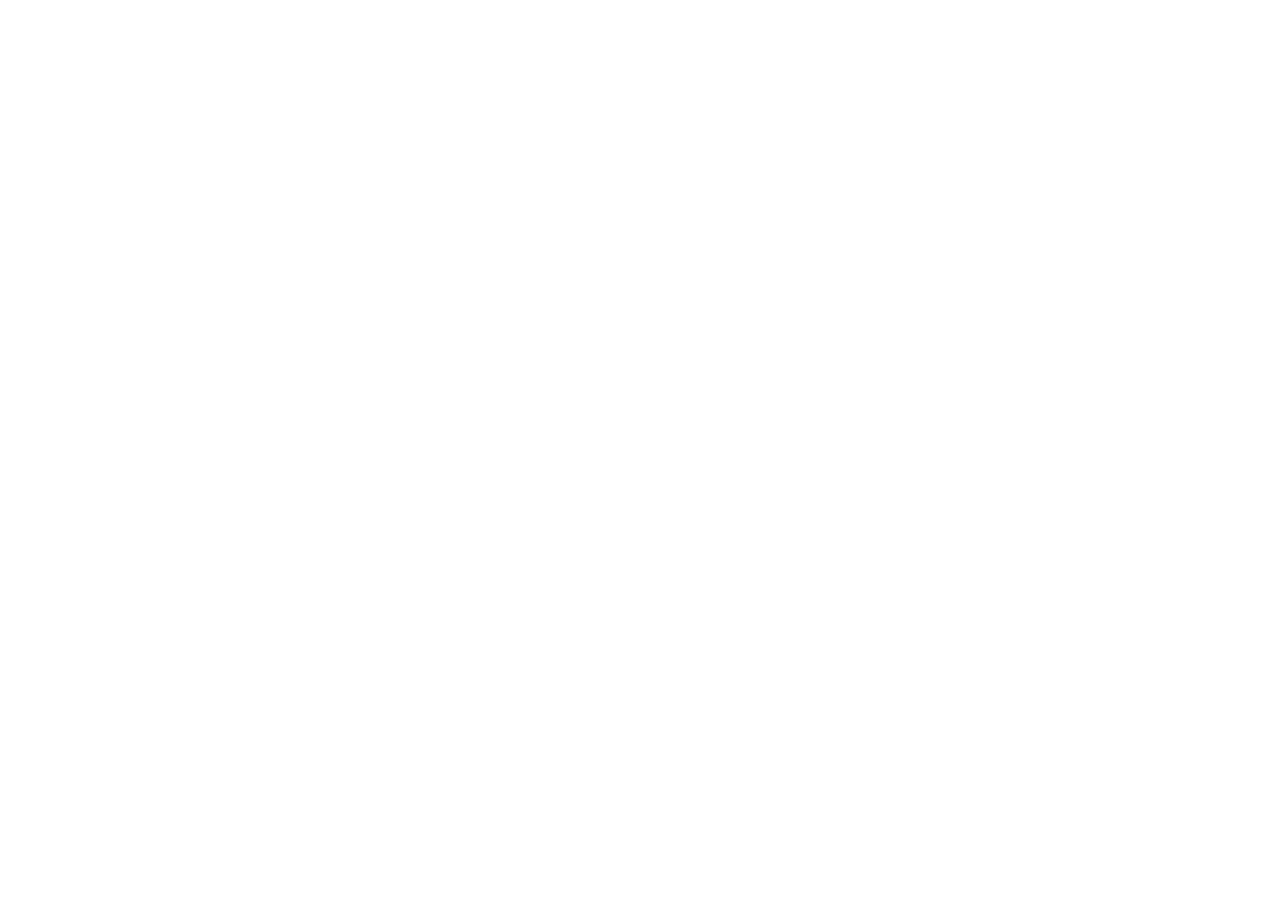
==== login.html @ 1d8593ff "init project" ====
<!DOCTYPE html>
<html lang="en">

<head>
    <meta charset="UTF-8">
    <meta name="viewport" content="width=device-width, initial-scale=1.0">
    <title>Document</title>
</head>

<body>

</body>

</html>
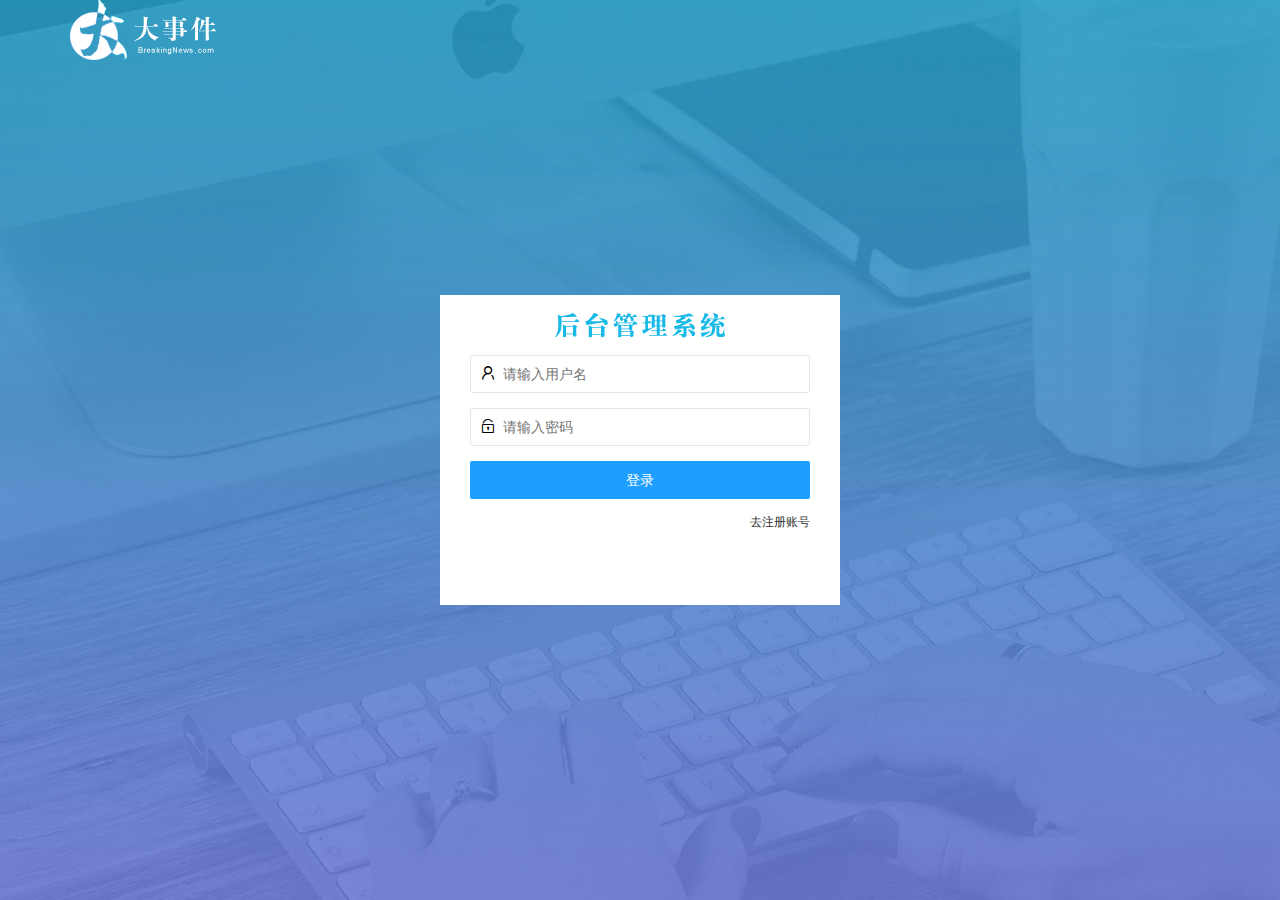
==== commit e3fd38e1: "login完成" ====
--- a/login.html
+++ b/login.html
@@ -4,11 +4,92 @@
 <head>
     <meta charset="UTF-8">
     <meta name="viewport" content="width=device-width, initial-scale=1.0">
-    <title>Document</title>
+    <title>大事件</title>
+    <!-- 导入自己的样式表 -->
+    <link rel="stylesheet" href="assets/css/login.css" />
+    <!-- 导入layui -->
+    <link rel="stylesheet" href="assets/lib/layui/css/layui.css" />
+
 </head>
 
+
 <body>
+    <!-- 头部的logo区域 -->
+    <div class="layui-main">
+        <img src="assets/images/logo.png" alt="" />
+    </div>
 
+
+
+    <!-- 登录注册区域 -->
+    <div class="loginAndRegBox">
+        <div class="title-box"></div>
+        <!-- 登录的div -->
+        <div class="login-box">
+            <!-- 登录的表单，利用layui -->
+            <form class="layui-form loginform">
+                <!-- 用户名 -->
+                <div class="layui-form-item">
+                    <i class="layui-icon layui-icon-username"></i>
+                    <input type="text" name="username" required lay-verify="required" placeholder="请输入用户名" autocomplete="off" class="layui-input">
+                </div>
+                <!-- 密码 -->
+                <div class="layui-form-item">
+                    <i class="layui-icon layui-icon-password"></i>
+                    <input type="password" name="password" required lay-verify="required|pwd" placeholder="请输入密码" autocomplete="off" class="layui-input">
+                </div>
+                <!-- 按钮 -->
+                <!-- 表单提交按钮和普通提交按钮的区别，就是lay-submit属性 -->
+                <div class="layui-form-item">
+                    <button class="layui-btn layui-btn-fluid layui-btn-normal" lay-submit>登录</button>
+                </div>
+
+                <div class="layui-form-item links">
+                    <a href="javascript:;" id="link_reg">去注册账号</a>
+                </div>
+            </form>
+
+        </div>
+
+        <!-- 注册的div -->
+        <div class="reg-box">
+            <form class="layui-form regform">
+                <!-- 用户名 -->
+                <div class="layui-form-item">
+                    <i class="layui-icon layui-icon-username"></i>
+                    <input type="text" name="username" required lay-verify="required" placeholder="请输入用户名" autocomplete="off" class="layui-input">
+                </div>
+                <!-- 密码 -->
+                <div class="layui-form-item">
+                    <i class="layui-icon layui-icon-password"></i>
+                    <input type="password" name="password" required lay-verify="required|pwd" placeholder="请输入密码" autocomplete="off" class="layui-input" id="pwd">
+                </div>
+                <!-- 再次确认密码 -->
+                <div class="layui-form-item">
+                    <i class="layui-icon layui-icon-password"></i>
+                    <input type="password" name="repassword" required lay-verify="required|pwd|repwd" placeholder="再次确认密码" autocomplete="off" class="layui-input">
+                </div>
+
+                <!-- 注册按钮 -->
+                <!-- 表单提交按钮和普通提交按钮的区别，就是lay-submit属性 -->
+                <div class="layui-form-item">
+                    <button class="layui-btn layui-btn-fluid layui-btn-normal" lay-submit id="newuser">注册</button>
+                </div>
+
+                <div class="layui-form-item links">
+                    <a href="javascript:;" id="link_login" class="left">去登录</a>
+                </div>
+
+        </div>
+    </div>
 </body>
+<!-- 导入layui的js文件 -->
+<script src="assets/lib/layui/layui.all.js"></script>
+<!-- 导入jQuery -->
+<script src="assets/lib/jquery.js"></script>
+<!-- 导入base文件 -->
+<script src="assets/js/base.js"></script>
+<!-- 导入自己的脚本文件 -->
+<script src="assets/js/login.js"></script>
 
 </html>--- a/assets/css/login.css
+++ b/assets/css/login.css
@@ -0,0 +1,55 @@
+html,
+body {
+    margin: 0;
+    padding: 0;
+    height: 100%;
+    width: 100%;
+    background: url('/assets/images/login_bg.jpg') no-repeat center;
+    background-size: cover;
+}
+
+.loginAndRegBox {
+    position: absolute;
+    left: 50%;
+    top: 50%;
+    transform: translate(-50%, -50%);
+    width: 400px;
+    height: 310px;
+    background-color: #fff;
+}
+
+.title-box {
+    height: 60px;
+    background: url('/assets/images/login_title.png') no-repeat center;
+}
+
+.reg-box {
+    display: none;
+}
+
+.layui-form {
+    padding: 0 30px;
+}
+
+.links {
+    display: flex;
+    justify-content: flex-end;
+}
+
+.links a {
+    font-size: 12px;
+}
+
+.layui-form-item {
+    position: relative;
+}
+
+.layui-icon {
+    position: absolute;
+    top: 10px;
+    left: 10px;
+}
+
+.layui-input {
+    padding-left: 32px !important;
+}--- a/assets/lib/layui/css/layui.css
+++ b/assets/lib/layui/css/layui.css
@@ -0,0 +1,2 @@
+/** layui-v2.5.5 MIT License By https://www.layui.com */
+ .layui-inline,img{display:inline-block;vertical-align:middle}h1,h2,h3,h4,h5,h6{font-weight:400}.layui-edge,.layui-header,.layui-inline,.layui-main{position:relative}.layui-body,.layui-edge,.layui-elip{overflow:hidden}.layui-btn,.layui-edge,.layui-inline,img{vertical-align:middle}.layui-btn,.layui-disabled,.layui-icon,.layui-unselect{-moz-user-select:none;-webkit-user-select:none;-ms-user-select:none}.layui-elip,.layui-form-checkbox span,.layui-form-pane .layui-form-label{text-overflow:ellipsis;white-space:nowrap}.layui-breadcrumb,.layui-tree-btnGroup{visibility:hidden}blockquote,body,button,dd,div,dl,dt,form,h1,h2,h3,h4,h5,h6,input,li,ol,p,pre,td,textarea,th,ul{margin:0;padding:0;-webkit-tap-highlight-color:rgba(0,0,0,0)}a:active,a:hover{outline:0}img{border:none}li{list-style:none}table{border-collapse:collapse;border-spacing:0}h4,h5,h6{font-size:100%}button,input,optgroup,option,select,textarea{font-family:inherit;font-size:inherit;font-style:inherit;font-weight:inherit;outline:0}pre{white-space:pre-wrap;white-space:-moz-pre-wrap;white-space:-pre-wrap;white-space:-o-pre-wrap;word-wrap:break-word}body{line-height:24px;font:14px Helvetica Neue,Helvetica,PingFang SC,Tahoma,Arial,sans-serif}hr{height:1px;margin:10px 0;border:0;clear:both}a{color:#333;text-decoration:none}a:hover{color:#777}a cite{font-style:normal;*cursor:pointer}.layui-border-box,.layui-border-box *{box-sizing:border-box}.layui-box,.layui-box *{box-sizing:content-box}.layui-clear{clear:both;*zoom:1}.layui-clear:after{content:'\20';clear:both;*zoom:1;display:block;height:0}.layui-inline{*display:inline;*zoom:1}.layui-edge{display:inline-block;width:0;height:0;border-width:6px;border-style:dashed;border-color:transparent}.layui-edge-top{top:-4px;border-bottom-color:#999;border-bottom-style:solid}.layui-edge-right{border-left-color:#999;border-left-style:solid}.layui-edge-bottom{top:2px;border-top-color:#999;border-top-style:solid}.layui-edge-left{border-right-color:#999;border-right-style:solid}.layui-disabled,.layui-disabled:hover{color:#d2d2d2!important;cursor:not-allowed!important}.layui-circle{border-radius:100%}.layui-show{display:block!important}.layui-hide{display:none!important}@font-face{font-family:layui-icon;src:url(../font/iconfont.eot?v=250);src:url(../font/iconfont.eot?v=250#iefix) format('embedded-opentype'),url(../font/iconfont.woff2?v=250) format('woff2'),url(../font/iconfont.woff?v=250) format('woff'),url(../font/iconfont.ttf?v=250) format('truetype'),url(../font/iconfont.svg?v=250#layui-icon) format('svg')}.layui-icon{font-family:layui-icon!important;font-size:16px;font-style:normal;-webkit-font-smoothing:antialiased;-moz-osx-font-smoothing:grayscale}.layui-icon-reply-fill:before{content:"\e611"}.layui-icon-set-fill:before{content:"\e614"}.layui-icon-menu-fill:before{content:"\e60f"}.layui-icon-search:before{content:"\e615"}.layui-icon-share:before{content:"\e641"}.layui-icon-set-sm:before{content:"\e620"}.layui-icon-engine:before{content:"\e628"}.layui-icon-close:before{content:"\1006"}.layui-icon-close-fill:before{content:"\1007"}.layui-icon-chart-screen:before{content:"\e629"}.layui-icon-star:before{content:"\e600"}.layui-icon-circle-dot:before{content:"\e617"}.layui-icon-chat:before{content:"\e606"}.layui-icon-release:before{content:"\e609"}.layui-icon-list:before{content:"\e60a"}.layui-icon-chart:before{content:"\e62c"}.layui-icon-ok-circle:before{content:"\1005"}.layui-icon-layim-theme:before{content:"\e61b"}.layui-icon-table:before{content:"\e62d"}.layui-icon-right:before{content:"\e602"}.layui-icon-left:before{content:"\e603"}.layui-icon-cart-simple:before{content:"\e698"}.layui-icon-face-cry:before{content:"\e69c"}.layui-icon-face-smile:before{content:"\e6af"}.layui-icon-survey:before{content:"\e6b2"}.layui-icon-tree:before{content:"\e62e"}.layui-icon-upload-circle:before{content:"\e62f"}.layui-icon-add-circle:before{content:"\e61f"}.layui-icon-download-circle:before{content:"\e601"}.layui-icon-templeate-1:before{content:"\e630"}.layui-icon-util:before{content:"\e631"}.layui-icon-face-surprised:before{content:"\e664"}.layui-icon-edit:before{content:"\e642"}.layui-icon-speaker:before{content:"\e645"}.layui-icon-down:before{content:"\e61a"}.layui-icon-file:before{content:"\e621"}.layui-icon-layouts:before{content:"\e632"}.layui-icon-rate-half:before{content:"\e6c9"}.layui-icon-add-circle-fine:before{content:"\e608"}.layui-icon-prev-circle:before{content:"\e633"}.layui-icon-read:before{content:"\e705"}.layui-icon-404:before{content:"\e61c"}.layui-icon-carousel:before{content:"\e634"}.layui-icon-help:before{content:"\e607"}.layui-icon-code-circle:before{content:"\e635"}.layui-icon-water:before{content:"\e636"}.layui-icon-username:before{content:"\e66f"}.layui-icon-find-fill:before{content:"\e670"}.layui-icon-about:before{content:"\e60b"}.layui-icon-location:before{content:"\e715"}.layui-icon-up:before{content:"\e619"}.layui-icon-pause:before{content:"\e651"}.layui-icon-date:before{content:"\e637"}.layui-icon-layim-uploadfile:before{content:"\e61d"}.layui-icon-delete:before{content:"\e640"}.layui-icon-play:before{content:"\e652"}.layui-icon-top:before{content:"\e604"}.layui-icon-friends:before{content:"\e612"}.layui-icon-refresh-3:before{content:"\e9aa"}.layui-icon-ok:before{content:"\e605"}.layui-icon-layer:before{content:"\e638"}.layui-icon-face-smile-fine:before{content:"\e60c"}.layui-icon-dollar:before{content:"\e659"}.layui-icon-group:before{content:"\e613"}.layui-icon-layim-download:before{content:"\e61e"}.layui-icon-picture-fine:before{content:"\e60d"}.layui-icon-link:before{content:"\e64c"}.layui-icon-diamond:before{content:"\e735"}.layui-icon-log:before{content:"\e60e"}.layui-icon-rate-solid:before{content:"\e67a"}.layui-icon-fonts-del:before{content:"\e64f"}.layui-icon-unlink:before{content:"\e64d"}.layui-icon-fonts-clear:before{content:"\e639"}.layui-icon-triangle-r:before{content:"\e623"}.layui-icon-circle:before{content:"\e63f"}.layui-icon-radio:before{content:"\e643"}.layui-icon-align-center:before{content:"\e647"}.layui-icon-align-right:before{content:"\e648"}.layui-icon-align-left:before{content:"\e649"}.layui-icon-loading-1:before{content:"\e63e"}.layui-icon-return:before{content:"\e65c"}.layui-icon-fonts-strong:before{content:"\e62b"}.layui-icon-upload:before{content:"\e67c"}.layui-icon-dialogue:before{content:"\e63a"}.layui-icon-video:before{content:"\e6ed"}.layui-icon-headset:before{content:"\e6fc"}.layui-icon-cellphone-fine:before{content:"\e63b"}.layui-icon-add-1:before{content:"\e654"}.layui-icon-face-smile-b:before{content:"\e650"}.layui-icon-fonts-html:before{content:"\e64b"}.layui-icon-form:before{content:"\e63c"}.layui-icon-cart:before{content:"\e657"}.layui-icon-camera-fill:before{content:"\e65d"}.layui-icon-tabs:before{content:"\e62a"}.layui-icon-fonts-code:before{content:"\e64e"}.layui-icon-fire:before{content:"\e756"}.layui-icon-set:before{content:"\e716"}.layui-icon-fonts-u:before{content:"\e646"}.layui-icon-triangle-d:before{content:"\e625"}.layui-icon-tips:before{content:"\e702"}.layui-icon-picture:before{content:"\e64a"}.layui-icon-more-vertical:before{content:"\e671"}.layui-icon-flag:before{content:"\e66c"}.layui-icon-loading:before{content:"\e63d"}.layui-icon-fonts-i:before{content:"\e644"}.layui-icon-refresh-1:before{content:"\e666"}.layui-icon-rmb:before{content:"\e65e"}.layui-icon-home:before{content:"\e68e"}.layui-icon-user:before{content:"\e770"}.layui-icon-notice:before{content:"\e667"}.layui-icon-login-weibo:before{content:"\e675"}.layui-icon-voice:before{content:"\e688"}.layui-icon-upload-drag:before{content:"\e681"}.layui-icon-login-qq:before{content:"\e676"}.layui-icon-snowflake:before{content:"\e6b1"}.layui-icon-file-b:before{content:"\e655"}.layui-icon-template:before{content:"\e663"}.layui-icon-auz:before{content:"\e672"}.layui-icon-console:before{content:"\e665"}.layui-icon-app:before{content:"\e653"}.layui-icon-prev:before{content:"\e65a"}.layui-icon-website:before{content:"\e7ae"}.layui-icon-next:before{content:"\e65b"}.layui-icon-component:before{content:"\e857"}.layui-icon-more:before{content:"\e65f"}.layui-icon-login-wechat:before{content:"\e677"}.layui-icon-shrink-right:before{content:"\e668"}.layui-icon-spread-left:before{content:"\e66b"}.layui-icon-camera:before{content:"\e660"}.layui-icon-note:before{content:"\e66e"}.layui-icon-refresh:before{content:"\e669"}.layui-icon-female:before{content:"\e661"}.layui-icon-male:before{content:"\e662"}.layui-icon-password:before{content:"\e673"}.layui-icon-senior:before{content:"\e674"}.layui-icon-theme:before{content:"\e66a"}.layui-icon-tread:before{content:"\e6c5"}.layui-icon-praise:before{content:"\e6c6"}.layui-icon-star-fill:before{content:"\e658"}.layui-icon-rate:before{content:"\e67b"}.layui-icon-template-1:before{content:"\e656"}.layui-icon-vercode:before{content:"\e679"}.layui-icon-cellphone:before{content:"\e678"}.layui-icon-screen-full:before{content:"\e622"}.layui-icon-screen-restore:before{content:"\e758"}.layui-icon-cols:before{content:"\e610"}.layui-icon-export:before{content:"\e67d"}.layui-icon-print:before{content:"\e66d"}.layui-icon-slider:before{content:"\e714"}.layui-icon-addition:before{content:"\e624"}.layui-icon-subtraction:before{content:"\e67e"}.layui-icon-service:before{content:"\e626"}.layui-icon-transfer:before{content:"\e691"}.layui-main{width:1140px;margin:0 auto}.layui-header{z-index:1000;height:60px}.layui-header a:hover{transition:all .5s;-webkit-transition:all .5s}.layui-side{position:fixed;left:0;top:0;bottom:0;z-index:999;width:200px;overflow-x:hidden}.layui-side-scroll{position:relative;width:220px;height:100%;overflow-x:hidden}.layui-body{position:absolute;left:200px;right:0;top:0;bottom:0;z-index:998;width:auto;overflow-y:auto;box-sizing:border-box}.layui-layout-body{overflow:hidden}.layui-layout-admin .layui-header{background-color:#23262E}.layui-layout-admin .layui-side{top:60px;width:200px;overflow-x:hidden}.layui-layout-admin .layui-body{position:fixed;top:60px;bottom:44px}.layui-layout-admin .layui-main{width:auto;margin:0 15px}.layui-layout-admin .layui-footer{position:fixed;left:200px;right:0;bottom:0;height:44px;line-height:44px;padding:0 15px;background-color:#eee}.layui-layout-admin .layui-logo{position:absolute;left:0;top:0;width:200px;height:100%;line-height:60px;text-align:center;color:#009688;font-size:16px}.layui-layout-admin .layui-header .layui-nav{background:0 0}.layui-layout-left{position:absolute!important;left:200px;top:0}.layui-layout-right{position:absolute!important;right:0;top:0}.layui-container{position:relative;margin:0 auto;padding:0 15px;box-sizing:border-box}.layui-fluid{position:relative;margin:0 auto;padding:0 15px}.layui-row:after,.layui-row:before{content:'';display:block;clear:both}.layui-col-lg1,.layui-col-lg10,.layui-col-lg11,.layui-col-lg12,.layui-col-lg2,.layui-col-lg3,.layui-col-lg4,.layui-col-lg5,.layui-col-lg6,.layui-col-lg7,.layui-col-lg8,.layui-col-lg9,.layui-col-md1,.layui-col-md10,.layui-col-md11,.layui-col-md12,.layui-col-md2,.layui-col-md3,.layui-col-md4,.layui-col-md5,.layui-col-md6,.layui-col-md7,.layui-col-md8,.layui-col-md9,.layui-col-sm1,.layui-col-sm10,.layui-col-sm11,.layui-col-sm12,.layui-col-sm2,.layui-col-sm3,.layui-col-sm4,.layui-col-sm5,.layui-col-sm6,.layui-col-sm7,.layui-col-sm8,.layui-col-sm9,.layui-col-xs1,.layui-col-xs10,.layui-col-xs11,.layui-col-xs12,.layui-col-xs2,.layui-col-xs3,.layui-col-xs4,.layui-col-xs5,.layui-col-xs6,.layui-col-xs7,.layui-col-xs8,.layui-col-xs9{position:relative;display:block;box-sizing:border-box}.layui-col-xs1,.layui-col-xs10,.layui-col-xs11,.layui-col-xs12,.layui-col-xs2,.layui-col-xs3,.layui-col-xs4,.layui-col-xs5,.layui-col-xs6,.layui-col-xs7,.layui-col-xs8,.layui-col-xs9{float:left}.layui-col-xs1{width:8.33333333%}.layui-col-xs2{width:16.66666667%}.layui-col-xs3{width:25%}.layui-col-xs4{width:33.33333333%}.layui-col-xs5{width:41.66666667%}.layui-col-xs6{width:50%}.layui-col-xs7{width:58.33333333%}.layui-col-xs8{width:66.66666667%}.layui-col-xs9{width:75%}.layui-col-xs10{width:83.33333333%}.layui-col-xs11{width:91.66666667%}.layui-col-xs12{width:100%}.layui-col-xs-offset1{margin-left:8.33333333%}.layui-col-xs-offset2{margin-left:16.66666667%}.layui-col-xs-offset3{margin-left:25%}.layui-col-xs-offset4{margin-left:33.33333333%}.layui-col-xs-offset5{margin-left:41.66666667%}.layui-col-xs-offset6{margin-left:50%}.layui-col-xs-offset7{margin-left:58.33333333%}.layui-col-xs-offset8{margin-left:66.66666667%}.layui-col-xs-offset9{margin-left:75%}.layui-col-xs-offset10{margin-left:83.33333333%}.layui-col-xs-offset11{margin-left:91.66666667%}.layui-col-xs-offset12{margin-left:100%}@media screen and (max-width:768px){.layui-hide-xs{display:none!important}.layui-show-xs-block{display:block!important}.layui-show-xs-inline{display:inline!important}.layui-show-xs-inline-block{display:inline-block!important}}@media screen and (min-width:768px){.layui-container{width:750px}.layui-hide-sm{display:none!important}.layui-show-sm-block{display:block!important}.layui-show-sm-inline{display:inline!important}.layui-show-sm-inline-block{display:inline-block!important}.layui-col-sm1,.layui-col-sm10,.layui-col-sm11,.layui-col-sm12,.layui-col-sm2,.layui-col-sm3,.layui-col-sm4,.layui-col-sm5,.layui-col-sm6,.layui-col-sm7,.layui-col-sm8,.layui-col-sm9{float:left}.layui-col-sm1{width:8.33333333%}.layui-col-sm2{width:16.66666667%}.layui-col-sm3{width:25%}.layui-col-sm4{width:33.33333333%}.layui-col-sm5{width:41.66666667%}.layui-col-sm6{width:50%}.layui-col-sm7{width:58.33333333%}.layui-col-sm8{width:66.66666667%}.layui-col-sm9{width:75%}.layui-col-sm10{width:83.33333333%}.layui-col-sm11{width:91.66666667%}.layui-col-sm12{width:100%}.layui-col-sm-offset1{margin-left:8.33333333%}.layui-col-sm-offset2{margin-left:16.66666667%}.layui-col-sm-offset3{margin-left:25%}.layui-col-sm-offset4{margin-left:33.33333333%}.layui-col-sm-offset5{margin-left:41.66666667%}.layui-col-sm-offset6{margin-left:50%}.layui-col-sm-offset7{margin-left:58.33333333%}.layui-col-sm-offset8{margin-left:66.66666667%}.layui-col-sm-offset9{margin-left:75%}.layui-col-sm-offset10{margin-left:83.33333333%}.layui-col-sm-offset11{margin-left:91.66666667%}.layui-col-sm-offset12{margin-left:100%}}@media screen and (min-width:992px){.layui-container{width:970px}.layui-hide-md{display:none!important}.layui-show-md-block{display:block!important}.layui-show-md-inline{display:inline!important}.layui-show-md-inline-block{display:inline-block!important}.layui-col-md1,.layui-col-md10,.layui-col-md11,.layui-col-md12,.layui-col-md2,.layui-col-md3,.layui-col-md4,.layui-col-md5,.layui-col-md6,.layui-col-md7,.layui-col-md8,.layui-col-md9{float:left}.layui-col-md1{width:8.33333333%}.layui-col-md2{width:16.66666667%}.layui-col-md3{width:25%}.layui-col-md4{width:33.33333333%}.layui-col-md5{width:41.66666667%}.layui-col-md6{width:50%}.layui-col-md7{width:58.33333333%}.layui-col-md8{width:66.66666667%}.layui-col-md9{width:75%}.layui-col-md10{width:83.33333333%}.layui-col-md11{width:91.66666667%}.layui-col-md12{width:100%}.layui-col-md-offset1{margin-left:8.33333333%}.layui-col-md-offset2{margin-left:16.66666667%}.layui-col-md-offset3{margin-left:25%}.layui-col-md-offset4{margin-left:33.33333333%}.layui-col-md-offset5{margin-left:41.66666667%}.layui-col-md-offset6{margin-left:50%}.layui-col-md-offset7{margin-left:58.33333333%}.layui-col-md-offset8{margin-left:66.66666667%}.layui-col-md-offset9{margin-left:75%}.layui-col-md-offset10{margin-left:83.33333333%}.layui-col-md-offset11{margin-left:91.66666667%}.layui-col-md-offset12{margin-left:100%}}@media screen and (min-width:1200px){.layui-container{width:1170px}.layui-hide-lg{display:none!important}.layui-show-lg-block{display:block!important}.layui-show-lg-inline{display:inline!important}.layui-show-lg-inline-block{display:inline-block!important}.layui-col-lg1,.layui-col-lg10,.layui-col-lg11,.layui-col-lg12,.layui-col-lg2,.layui-col-lg3,.layui-col-lg4,.layui-col-lg5,.layui-col-lg6,.layui-col-lg7,.layui-col-lg8,.layui-col-lg9{float:left}.layui-col-lg1{width:8.33333333%}.layui-col-lg2{width:16.66666667%}.layui-col-lg3{width:25%}.layui-col-lg4{width:33.33333333%}.layui-col-lg5{width:41.66666667%}.layui-col-lg6{width:50%}.layui-col-lg7{width:58.33333333%}.layui-col-lg8{width:66.66666667%}.layui-col-lg9{width:75%}.layui-col-lg10{width:83.33333333%}.layui-col-lg11{width:91.66666667%}.layui-col-lg12{width:100%}.layui-col-lg-offset1{margin-left:8.33333333%}.layui-col-lg-offset2{margin-left:16.66666667%}.layui-col-lg-offset3{margin-left:25%}.layui-col-lg-offset4{margin-left:33.33333333%}.layui-col-lg-offset5{margin-left:41.66666667%}.layui-col-lg-offset6{margin-left:50%}.layui-col-lg-offset7{margin-left:58.33333333%}.layui-col-lg-offset8{margin-left:66.66666667%}.layui-col-lg-offset9{margin-left:75%}.layui-col-lg-offset10{margin-left:83.33333333%}.layui-col-lg-offset11{margin-left:91.66666667%}.layui-col-lg-offset12{margin-left:100%}}.layui-col-space1{margin:-.5px}.layui-col-space1>*{padding:.5px}.layui-col-space3{margin:-1.5px}.layui-col-space3>*{padding:1.5px}.layui-col-space5{margin:-2.5px}.layui-col-space5>*{padding:2.5px}.layui-col-space8{margin:-3.5px}.layui-col-space8>*{padding:3.5px}.layui-col-space10{margin:-5px}.layui-col-space10>*{padding:5px}.layui-col-space12{margin:-6px}.layui-col-space12>*{padding:6px}.layui-col-space15{margin:-7.5px}.layui-col-space15>*{padding:7.5px}.layui-col-space18{margin:-9px}.layui-col-space18>*{padding:9px}.layui-col-space20{margin:-10px}.layui-col-space20>*{padding:10px}.layui-col-space22{margin:-11px}.layui-col-space22>*{padding:11px}.layui-col-space25{margin:-12.5px}.layui-col-space25>*{padding:12.5px}.layui-col-space30{margin:-15px}.layui-col-space30>*{padding:15px}.layui-btn,.layui-input,.layui-select,.layui-textarea,.layui-upload-button{outline:0;-webkit-appearance:none;transition:all .3s;-webkit-transition:all .3s;box-sizing:border-box}.layui-elem-quote{margin-bottom:10px;padding:15px;line-height:22px;border-left:5px solid #009688;border-radius:0 2px 2px 0;background-color:#f2f2f2}.layui-quote-nm{border-style:solid;border-width:1px 1px 1px 5px;background:0 0}.layui-elem-field{margin-bottom:10px;padding:0;border-width:1px;border-style:solid}.layui-elem-field legend{margin-left:20px;padding:0 10px;font-size:20px;font-weight:300}.layui-field-title{margin:10px 0 20px;border-width:1px 0 0}.layui-field-box{padding:10px 15px}.layui-field-title .layui-field-box{padding:10px 0}.layui-progress{position:relative;height:6px;border-radius:20px;background-color:#e2e2e2}.layui-progress-bar{position:absolute;left:0;top:0;width:0;max-width:100%;height:6px;border-radius:20px;text-align:right;background-color:#5FB878;transition:all .3s;-webkit-transition:all .3s}.layui-progress-big,.layui-progress-big .layui-progress-bar{height:18px;line-height:18px}.layui-progress-text{position:relative;top:-20px;line-height:18px;font-size:12px;color:#666}.layui-progress-big .layui-progress-text{position:static;padding:0 10px;color:#fff}.layui-collapse{border-width:1px;border-style:solid;border-radius:2px}.layui-colla-content,.layui-colla-item{border-top-width:1px;border-top-style:solid}.layui-colla-item:first-child{border-top:none}.layui-colla-title{position:relative;height:42px;line-height:42px;padding:0 15px 0 35px;color:#333;background-color:#f2f2f2;cursor:pointer;font-size:14px;overflow:hidden}.layui-colla-content{display:none;padding:10px 15px;line-height:22px;color:#666}.layui-colla-icon{position:absolute;left:15px;top:0;font-size:14px}.layui-card{margin-bottom:15px;border-radius:2px;background-color:#fff;box-shadow:0 1px 2px 0 rgba(0,0,0,.05)}.layui-card:last-child{margin-bottom:0}.layui-card-header{position:relative;height:42px;line-height:42px;padding:0 15px;border-bottom:1px solid #f6f6f6;color:#333;border-radius:2px 2px 0 0;font-size:14px}.layui-bg-black,.layui-bg-blue,.layui-bg-cyan,.layui-bg-green,.layui-bg-orange,.layui-bg-red{color:#fff!important}.layui-card-body{position:relative;padding:10px 15px;line-height:24px}.layui-card-body[pad15]{padding:15px}.layui-card-body[pad20]{padding:20px}.layui-card-body .layui-table{margin:5px 0}.layui-card .layui-tab{margin:0}.layui-panel-window{position:relative;padding:15px;border-radius:0;border-top:5px solid #E6E6E6;background-color:#fff}.layui-auxiliar-moving{position:fixed;left:0;right:0;top:0;bottom:0;width:100%;height:100%;background:0 0;z-index:9999999999}.layui-form-label,.layui-form-mid,.layui-form-select,.layui-input-block,.layui-input-inline,.layui-textarea{position:relative}.layui-bg-red{background-color:#FF5722!important}.layui-bg-orange{background-color:#FFB800!important}.layui-bg-green{background-color:#009688!important}.layui-bg-cyan{background-color:#2F4056!important}.layui-bg-blue{background-color:#1E9FFF!important}.layui-bg-black{background-color:#393D49!important}.layui-bg-gray{background-color:#eee!important;color:#666!important}.layui-badge-rim,.layui-colla-content,.layui-colla-item,.layui-collapse,.layui-elem-field,.layui-form-pane .layui-form-item[pane],.layui-form-pane .layui-form-label,.layui-input,.layui-layedit,.layui-layedit-tool,.layui-quote-nm,.layui-select,.layui-tab-bar,.layui-tab-card,.layui-tab-title,.layui-tab-title .layui-this:after,.layui-textarea{border-color:#e6e6e6}.layui-timeline-item:before,hr{background-color:#e6e6e6}.layui-text{line-height:22px;font-size:14px;color:#666}.layui-text h1,.layui-text h2,.layui-text h3{font-weight:500;color:#333}.layui-text h1{font-size:30px}.layui-text h2{font-size:24px}.layui-text h3{font-size:18px}.layui-text a:not(.layui-btn){color:#01AAED}.layui-text a:not(.layui-btn):hover{text-decoration:underline}.layui-text ul{padding:5px 0 5px 15px}.layui-text ul li{margin-top:5px;list-style-type:disc}.layui-text em,.layui-word-aux{color:#999!important;padding:0 5px!important}.layui-btn{display:inline-block;height:38px;line-height:38px;padding:0 18px;background-color:#009688;color:#fff;white-space:nowrap;text-align:center;font-size:14px;border:none;border-radius:2px;cursor:pointer}.layui-btn:hover{opacity:.8;filter:alpha(opacity=80);color:#fff}.layui-btn:active{opacity:1;filter:alpha(opacity=100)}.layui-btn+.layui-btn{margin-left:10px}.layui-btn-container{font-size:0}.layui-btn-container .layui-btn{margin-right:10px;margin-bottom:10px}.layui-btn-container .layui-btn+.layui-btn{margin-left:0}.layui-table .layui-btn-container .layui-btn{margin-bottom:9px}.layui-btn-radius{border-radius:100px}.layui-btn .layui-icon{margin-right:3px;font-size:18px;vertical-align:bottom;vertical-align:middle\9}.layui-btn-primary{border:1px solid #C9C9C9;background-color:#fff;color:#555}.layui-btn-primary:hover{border-color:#009688;color:#333}.layui-btn-normal{background-color:#1E9FFF}.layui-btn-warm{background-color:#FFB800}.layui-btn-danger{background-color:#FF5722}.layui-btn-checked{background-color:#5FB878}.layui-btn-disabled,.layui-btn-disabled:active,.layui-btn-disabled:hover{border:1px solid #e6e6e6;background-color:#FBFBFB;color:#C9C9C9;cursor:not-allowed;opacity:1}.layui-btn-lg{height:44px;line-height:44px;padding:0 25px;font-size:16px}.layui-btn-sm{height:30px;line-height:30px;padding:0 10px;font-size:12px}.layui-btn-sm i{font-size:16px!important}.layui-btn-xs{height:22px;line-height:22px;padding:0 5px;font-size:12px}.layui-btn-xs i{font-size:14px!important}.layui-btn-group{display:inline-block;vertical-align:middle;font-size:0}.layui-btn-group .layui-btn{margin-left:0!important;margin-right:0!important;border-left:1px solid rgba(255,255,255,.5);border-radius:0}.layui-btn-group .layui-btn-primary{border-left:none}.layui-btn-group .layui-btn-primary:hover{border-color:#C9C9C9;color:#009688}.layui-btn-group .layui-btn:first-child{border-left:none;border-radius:2px 0 0 2px}.layui-btn-group .layui-btn-primary:first-child{border-left:1px solid #c9c9c9}.layui-btn-group .layui-btn:last-child{border-radius:0 2px 2px 0}.layui-btn-group .layui-btn+.layui-btn{margin-left:0}.layui-btn-group+.layui-btn-group{margin-left:10px}.layui-btn-fluid{width:100%}.layui-input,.layui-select,.layui-textarea{height:38px;line-height:1.3;line-height:38px\9;border-width:1px;border-style:solid;background-color:#fff;border-radius:2px}.layui-input::-webkit-input-placeholder,.layui-select::-webkit-input-placeholder,.layui-textarea::-webkit-input-placeholder{line-height:1.3}.layui-input,.layui-textarea{display:block;width:100%;padding-left:10px}.layui-input:hover,.layui-textarea:hover{border-color:#D2D2D2!important}.layui-input:focus,.layui-textarea:focus{border-color:#C9C9C9!important}.layui-textarea{min-height:100px;height:auto;line-height:20px;padding:6px 10px;resize:vertical}.layui-select{padding:0 10px}.layui-form input[type=checkbox],.layui-form input[type=radio],.layui-form select{display:none}.layui-form [lay-ignore]{display:initial}.layui-form-item{margin-bottom:15px;clear:both;*zoom:1}.layui-form-item:after{content:'\20';clear:both;*zoom:1;display:block;height:0}.layui-form-label{float:left;display:block;padding:9px 15px;width:80px;font-weight:400;line-height:20px;text-align:right}.layui-form-label-col{display:block;float:none;padding:9px 0;line-height:20px;text-align:left}.layui-form-item .layui-inline{margin-bottom:5px;margin-right:10px}.layui-input-block{margin-left:110px;min-height:36px}.layui-input-inline{display:inline-block;vertical-align:middle}.layui-form-item .layui-input-inline{float:left;width:190px;margin-right:10px}.layui-form-text .layui-input-inline{width:auto}.layui-form-mid{float:left;display:block;padding:9px 0!important;line-height:20px;margin-right:10px}.layui-form-danger+.layui-form-select .layui-input,.layui-form-danger:focus{border-color:#FF5722!important}.layui-form-select .layui-input{padding-right:30px;cursor:pointer}.layui-form-select .layui-edge{position:absolute;right:10px;top:50%;margin-top:-3px;cursor:pointer;border-width:6px;border-top-color:#c2c2c2;border-top-style:solid;transition:all .3s;-webkit-transition:all .3s}.layui-form-select dl{display:none;position:absolute;left:0;top:42px;padding:5px 0;z-index:899;min-width:100%;border:1px solid #d2d2d2;max-height:300px;overflow-y:auto;background-color:#fff;border-radius:2px;box-shadow:0 2px 4px rgba(0,0,0,.12);box-sizing:border-box}.layui-form-select dl dd,.layui-form-select dl dt{padding:0 10px;line-height:36px;white-space:nowrap;overflow:hidden;text-overflow:ellipsis}.layui-form-select dl dt{font-size:12px;color:#999}.layui-form-select dl dd{cursor:pointer}.layui-form-select dl dd:hover{background-color:#f2f2f2;-webkit-transition:.5s all;transition:.5s all}.layui-form-select .layui-select-group dd{padding-left:20px}.layui-form-select dl dd.layui-select-tips{padding-left:10px!important;color:#999}.layui-form-select dl dd.layui-this{background-color:#5FB878;color:#fff}.layui-form-checkbox,.layui-form-select dl dd.layui-disabled{background-color:#fff}.layui-form-selected dl{display:block}.layui-form-checkbox,.layui-form-checkbox *,.layui-form-switch{display:inline-block;vertical-align:middle}.layui-form-selected .layui-edge{margin-top:-9px;-webkit-transform:rotate(180deg);transform:rotate(180deg);margin-top:-3px\9}:root .layui-form-selected .layui-edge{margin-top:-9px\0/IE9}.layui-form-selectup dl{top:auto;bottom:42px}.layui-select-none{margin:5px 0;text-align:center;color:#999}.layui-select-disabled .layui-disabled{border-color:#eee!important}.layui-select-disabled .layui-edge{border-top-color:#d2d2d2}.layui-form-checkbox{position:relative;height:30px;line-height:30px;margin-right:10px;padding-right:30px;cursor:pointer;font-size:0;-webkit-transition:.1s linear;transition:.1s linear;box-sizing:border-box}.layui-form-checkbox span{padding:0 10px;height:100%;font-size:14px;border-radius:2px 0 0 2px;background-color:#d2d2d2;color:#fff;overflow:hidden}.layui-form-checkbox:hover span{background-color:#c2c2c2}.layui-form-checkbox i{position:absolute;right:0;top:0;width:30px;height:28px;border:1px solid #d2d2d2;border-left:none;border-radius:0 2px 2px 0;color:#fff;font-size:20px;text-align:center}.layui-form-checkbox:hover i{border-color:#c2c2c2;color:#c2c2c2}.layui-form-checked,.layui-form-checked:hover{border-color:#5FB878}.layui-form-checked span,.layui-form-checked:hover span{background-color:#5FB878}.layui-form-checked i,.layui-form-checked:hover i{color:#5FB878}.layui-form-item .layui-form-checkbox{margin-top:4px}.layui-form-checkbox[lay-skin=primary]{height:auto!important;line-height:normal!important;min-width:18px;min-height:18px;border:none!important;margin-right:0;padding-left:28px;padding-right:0;background:0 0}.layui-form-checkbox[lay-skin=primary] span{padding-left:0;padding-right:15px;line-height:18px;background:0 0;color:#666}.layui-form-checkbox[lay-skin=primary] i{right:auto;left:0;width:16px;height:16px;line-height:16px;border:1px solid #d2d2d2;font-size:12px;border-radius:2px;background-color:#fff;-webkit-transition:.1s linear;transition:.1s linear}.layui-form-checkbox[lay-skin=primary]:hover i{border-color:#5FB878;color:#fff}.layui-form-checked[lay-skin=primary] i{border-color:#5FB878!important;background-color:#5FB878;color:#fff}.layui-checkbox-disbaled[lay-skin=primary] span{background:0 0!important;color:#c2c2c2}.layui-checkbox-disbaled[lay-skin=primary]:hover i{border-color:#d2d2d2}.layui-form-item .layui-form-checkbox[lay-skin=primary]{margin-top:10px}.layui-form-switch{position:relative;height:22px;line-height:22px;min-width:35px;padding:0 5px;margin-top:8px;border:1px solid #d2d2d2;border-radius:20px;cursor:pointer;background-color:#fff;-webkit-transition:.1s linear;transition:.1s linear}.layui-form-switch i{position:absolute;left:5px;top:3px;width:16px;height:16px;border-radius:20px;background-color:#d2d2d2;-webkit-transition:.1s linear;transition:.1s linear}.layui-form-switch em{position:relative;top:0;width:25px;margin-left:21px;padding:0!important;text-align:center!important;color:#999!important;font-style:normal!important;font-size:12px}.layui-form-onswitch{border-color:#5FB878;background-color:#5FB878}.layui-checkbox-disbaled,.layui-checkbox-disbaled i{border-color:#e2e2e2!important}.layui-form-onswitch i{left:100%;margin-left:-21px;background-color:#fff}.layui-form-onswitch em{margin-left:5px;margin-right:21px;color:#fff!important}.layui-checkbox-disbaled span{background-color:#e2e2e2!important}.layui-checkbox-disbaled:hover i{color:#fff!important}[lay-radio]{display:none}.layui-form-radio,.layui-form-radio *{display:inline-block;vertical-align:middle}.layui-form-radio{line-height:28px;margin:6px 10px 0 0;padding-right:10px;cursor:pointer;font-size:0}.layui-form-radio *{font-size:14px}.layui-form-radio>i{margin-right:8px;font-size:22px;color:#c2c2c2}.layui-form-radio>i:hover,.layui-form-radioed>i{color:#5FB878}.layui-radio-disbaled>i{color:#e2e2e2!important}.layui-form-pane .layui-form-label{width:110px;padding:8px 15px;height:38px;line-height:20px;border-width:1px;border-style:solid;border-radius:2px 0 0 2px;text-align:center;background-color:#FBFBFB;overflow:hidden;box-sizing:border-box}.layui-form-pane .layui-input-inline{margin-left:-1px}.layui-form-pane .layui-input-block{margin-left:110px;left:-1px}.layui-form-pane .layui-input{border-radius:0 2px 2px 0}.layui-form-pane .layui-form-text .layui-form-label{float:none;width:100%;border-radius:2px;box-sizing:border-box;text-align:left}.layui-form-pane .layui-form-text .layui-input-inline{display:block;margin:0;top:-1px;clear:both}.layui-form-pane .layui-form-text .layui-input-block{margin:0;left:0;top:-1px}.layui-form-pane .layui-form-text .layui-textarea{min-height:100px;border-radius:0 0 2px 2px}.layui-form-pane .layui-form-checkbox{margin:4px 0 4px 10px}.layui-form-pane .layui-form-radio,.layui-form-pane .layui-form-switch{margin-top:6px;margin-left:10px}.layui-form-pane .layui-form-item[pane]{position:relative;border-width:1px;border-style:solid}.layui-form-pane .layui-form-item[pane] .layui-form-label{position:absolute;left:0;top:0;height:100%;border-width:0 1px 0 0}.layui-form-pane .layui-form-item[pane] .layui-input-inline{margin-left:110px}@media screen and (max-width:450px){.layui-form-item .layui-form-label{text-overflow:ellipsis;overflow:hidden;white-space:nowrap}.layui-form-item .layui-inline{display:block;margin-right:0;margin-bottom:20px;clear:both}.layui-form-item .layui-inline:after{content:'\20';clear:both;display:block;height:0}.layui-form-item .layui-input-inline{display:block;float:none;left:-3px;width:auto;margin:0 0 10px 112px}.layui-form-item .layui-input-inline+.layui-form-mid{margin-left:110px;top:-5px;padding:0}.layui-form-item .layui-form-checkbox{margin-right:5px;margin-bottom:5px}}.layui-layedit{border-width:1px;border-style:solid;border-radius:2px}.layui-layedit-tool{padding:3px 5px;border-bottom-width:1px;border-bottom-style:solid;font-size:0}.layedit-tool-fixed{position:fixed;top:0;border-top:1px solid #e2e2e2}.layui-layedit-tool .layedit-tool-mid,.layui-layedit-tool .layui-icon{display:inline-block;vertical-align:middle;text-align:center;font-size:14px}.layui-layedit-tool .layui-icon{position:relative;width:32px;height:30px;line-height:30px;margin:3px 5px;color:#777;cursor:pointer;border-radius:2px}.layui-layedit-tool .layui-icon:hover{color:#393D49}.layui-layedit-tool .layui-icon:active{color:#000}.layui-layedit-tool .layedit-tool-active{background-color:#e2e2e2;color:#000}.layui-layedit-tool .layui-disabled,.layui-layedit-tool .layui-disabled:hover{color:#d2d2d2;cursor:not-allowed}.layui-layedit-tool .layedit-tool-mid{width:1px;height:18px;margin:0 10px;background-color:#d2d2d2}.layedit-tool-html{width:50px!important;font-size:30px!important}.layedit-tool-b,.layedit-tool-code,.layedit-tool-help{font-size:16px!important}.layedit-tool-d,.layedit-tool-face,.layedit-tool-image,.layedit-tool-unlink{font-size:18px!important}.layedit-tool-image input{position:absolute;font-size:0;left:0;top:0;width:100%;height:100%;opacity:.01;filter:Alpha(opacity=1);cursor:pointer}.layui-layedit-iframe iframe{display:block;width:100%}#LAY_layedit_code{overflow:hidden}.layui-laypage{display:inline-block;*display:inline;*zoom:1;vertical-align:middle;margin:10px 0;font-size:0}.layui-laypage>a:first-child,.layui-laypage>a:first-child em{border-radius:2px 0 0 2px}.layui-laypage>a:last-child,.layui-laypage>a:last-child em{border-radius:0 2px 2px 0}.layui-laypage>:first-child{margin-left:0!important}.layui-laypage>:last-child{margin-right:0!important}.layui-laypage a,.layui-laypage button,.layui-laypage input,.layui-laypage select,.layui-laypage span{border:1px solid #e2e2e2}.layui-laypage a,.layui-laypage span{display:inline-block;*display:inline;*zoom:1;vertical-align:middle;padding:0 15px;height:28px;line-height:28px;margin:0 -1px 5px 0;background-color:#fff;color:#333;font-size:12px}.layui-flow-more a *,.layui-laypage input,.layui-table-view select[lay-ignore]{display:inline-block}.layui-laypage a:hover{color:#009688}.layui-laypage em{font-style:normal}.layui-laypage .layui-laypage-spr{color:#999;font-weight:700}.layui-laypage a{text-decoration:none}.layui-laypage .layui-laypage-curr{position:relative}.layui-laypage .layui-laypage-curr em{position:relative;color:#fff}.layui-laypage .layui-laypage-curr .layui-laypage-em{position:absolute;left:-1px;top:-1px;padding:1px;width:100%;height:100%;background-color:#009688}.layui-laypage-em{border-radius:2px}.layui-laypage-next em,.layui-laypage-prev em{font-family:Sim sun;font-size:16px}.layui-laypage .layui-laypage-count,.layui-laypage .layui-laypage-limits,.layui-laypage .layui-laypage-refresh,.layui-laypage .layui-laypage-skip{margin-left:10px;margin-right:10px;padding:0;border:none}.layui-laypage .layui-laypage-limits,.layui-laypage .layui-laypage-refresh{vertical-align:top}.layui-laypage .layui-laypage-refresh i{font-size:18px;cursor:pointer}.layui-laypage select{height:22px;padding:3px;border-radius:2px;cursor:pointer}.layui-laypage .layui-laypage-skip{height:30px;line-height:30px;color:#999}.layui-laypage button,.layui-laypage input{height:30px;line-height:30px;border-radius:2px;vertical-align:top;background-color:#fff;box-sizing:border-box}.layui-laypage input{width:40px;margin:0 10px;padding:0 3px;text-align:center}.layui-laypage input:focus,.layui-laypage select:focus{border-color:#009688!important}.layui-laypage button{margin-left:10px;padding:0 10px;cursor:pointer}.layui-table,.layui-table-view{margin:10px 0}.layui-flow-more{margin:10px 0;text-align:center;color:#999;font-size:14px}.layui-flow-more a{height:32px;line-height:32px}.layui-flow-more a *{vertical-align:top}.layui-flow-more a cite{padding:0 20px;border-radius:3px;background-color:#eee;color:#333;font-style:normal}.layui-flow-more a cite:hover{opacity:.8}.layui-flow-more a i{font-size:30px;color:#737383}.layui-table{width:100%;background-color:#fff;color:#666}.layui-table tr{transition:all .3s;-webkit-transition:all .3s}.layui-table th{text-align:left;font-weight:400}.layui-table tbody tr:hover,.layui-table thead tr,.layui-table-click,.layui-table-header,.layui-table-hover,.layui-table-mend,.layui-table-patch,.layui-table-tool,.layui-table-total,.layui-table-total tr,.layui-table[lay-even] tr:nth-child(even){background-color:#f2f2f2}.layui-table td,.layui-table th,.layui-table-col-set,.layui-table-fixed-r,.layui-table-grid-down,.layui-table-header,.layui-table-page,.layui-table-tips-main,.layui-table-tool,.layui-table-total,.layui-table-view,.layui-table[lay-skin=line],.layui-table[lay-skin=row]{border-width:1px;border-style:solid;border-color:#e6e6e6}.layui-table td,.layui-table th{position:relative;padding:9px 15px;min-height:20px;line-height:20px;font-size:14px}.layui-table[lay-skin=line] td,.layui-table[lay-skin=line] th{border-width:0 0 1px}.layui-table[lay-skin=row] td,.layui-table[lay-skin=row] th{border-width:0 1px 0 0}.layui-table[lay-skin=nob] td,.layui-table[lay-skin=nob] th{border:none}.layui-table img{max-width:100px}.layui-table[lay-size=lg] td,.layui-table[lay-size=lg] th{padding:15px 30px}.layui-table-view .layui-table[lay-size=lg] .layui-table-cell{height:40px;line-height:40px}.layui-table[lay-size=sm] td,.layui-table[lay-size=sm] th{font-size:12px;padding:5px 10px}.layui-table-view .layui-table[lay-size=sm] .layui-table-cell{height:20px;line-height:20px}.layui-table[lay-data]{display:none}.layui-table-box{position:relative;overflow:hidden}.layui-table-view .layui-table{position:relative;width:auto;margin:0}.layui-table-view .layui-table[lay-skin=line]{border-width:0 1px 0 0}.layui-table-view .layui-table[lay-skin=row]{border-width:0 0 1px}.layui-table-view .layui-table td,.layui-table-view .layui-table th{padding:5px 0;border-top:none;border-left:none}.layui-table-view .layui-table th.layui-unselect .layui-table-cell span{cursor:pointer}.layui-table-view .layui-table td{cursor:default}.layui-table-view .layui-table td[data-edit=text]{cursor:text}.layui-table-view .layui-form-checkbox[lay-skin=primary] i{width:18px;height:18px}.layui-table-view .layui-form-radio{line-height:0;padding:0}.layui-table-view .layui-form-radio>i{margin:0;font-size:20px}.layui-table-init{position:absolute;left:0;top:0;width:100%;height:100%;text-align:center;z-index:110}.layui-table-init .layui-icon{position:absolute;left:50%;top:50%;margin:-15px 0 0 -15px;font-size:30px;color:#c2c2c2}.layui-table-header{border-width:0 0 1px;overflow:hidden}.layui-table-header .layui-table{margin-bottom:-1px}.layui-table-tool .layui-inline[lay-event]{position:relative;width:26px;height:26px;padding:5px;line-height:16px;margin-right:10px;text-align:center;color:#333;border:1px solid #ccc;cursor:pointer;-webkit-transition:.5s all;transition:.5s all}.layui-table-tool .layui-inline[lay-event]:hover{border:1px solid #999}.layui-table-tool-temp{padding-right:120px}.layui-table-tool-self{position:absolute;right:17px;top:10px}.layui-table-tool .layui-table-tool-self .layui-inline[lay-event]{margin:0 0 0 10px}.layui-table-tool-panel{position:absolute;top:29px;left:-1px;padding:5px 0;min-width:150px;min-height:40px;border:1px solid #d2d2d2;text-align:left;overflow-y:auto;background-color:#fff;box-shadow:0 2px 4px rgba(0,0,0,.12)}.layui-table-cell,.layui-table-tool-panel li{overflow:hidden;text-overflow:ellipsis;white-space:nowrap}.layui-table-tool-panel li{padding:0 10px;line-height:30px;-webkit-transition:.5s all;transition:.5s all}.layui-table-tool-panel li .layui-form-checkbox[lay-skin=primary]{width:100%;padding-left:28px}.layui-table-tool-panel li:hover{background-color:#f2f2f2}.layui-table-tool-panel li .layui-form-checkbox[lay-skin=primary] i{position:absolute;left:0;top:0}.layui-table-tool-panel li .layui-form-checkbox[lay-skin=primary] span{padding:0}.layui-table-tool .layui-table-tool-self .layui-table-tool-panel{left:auto;right:-1px}.layui-table-col-set{position:absolute;right:0;top:0;width:20px;height:100%;border-width:0 0 0 1px;background-color:#fff}.layui-table-sort{width:10px;height:20px;margin-left:5px;cursor:pointer!important}.layui-table-sort .layui-edge{position:absolute;left:5px;border-width:5px}.layui-table-sort .layui-table-sort-asc{top:3px;border-top:none;border-bottom-style:solid;border-bottom-color:#b2b2b2}.layui-table-sort .layui-table-sort-asc:hover{border-bottom-color:#666}.layui-table-sort .layui-table-sort-desc{bottom:5px;border-bottom:none;border-top-style:solid;border-top-color:#b2b2b2}.layui-table-sort .layui-table-sort-desc:hover{border-top-color:#666}.layui-table-sort[lay-sort=asc] .layui-table-sort-asc{border-bottom-color:#000}.layui-table-sort[lay-sort=desc] .layui-table-sort-desc{border-top-color:#000}.layui-table-cell{height:28px;line-height:28px;padding:0 15px;position:relative;box-sizing:border-box}.layui-table-cell .layui-form-checkbox[lay-skin=primary]{top:-1px;padding:0}.layui-table-cell .layui-table-link{color:#01AAED}.laytable-cell-checkbox,.laytable-cell-numbers,.laytable-cell-radio,.laytable-cell-space{padding:0;text-align:center}.layui-table-body{position:relative;overflow:auto;margin-right:-1px;margin-bottom:-1px}.layui-table-body .layui-none{line-height:26px;padding:15px;text-align:center;color:#999}.layui-table-fixed{position:absolute;left:0;top:0;z-index:101}.layui-table-fixed .layui-table-body{overflow:hidden}.layui-table-fixed-l{box-shadow:0 -1px 8px rgba(0,0,0,.08)}.layui-table-fixed-r{left:auto;right:-1px;border-width:0 0 0 1px;box-shadow:-1px 0 8px rgba(0,0,0,.08)}.layui-table-fixed-r .layui-table-header{position:relative;overflow:visible}.layui-table-mend{position:absolute;right:-49px;top:0;height:100%;width:50px}.layui-table-tool{position:relative;z-index:890;width:100%;min-height:50px;line-height:30px;padding:10px 15px;border-width:0 0 1px}.layui-table-tool .layui-btn-container{margin-bottom:-10px}.layui-table-page,.layui-table-total{border-width:1px 0 0;margin-bottom:-1px;overflow:hidden}.layui-table-page{position:relative;width:100%;padding:7px 7px 0;height:41px;font-size:12px;white-space:nowrap}.layui-table-page>div{height:26px}.layui-table-page .layui-laypage{margin:0}.layui-table-page .layui-laypage a,.layui-table-page .layui-laypage span{height:26px;line-height:26px;margin-bottom:10px;border:none;background:0 0}.layui-table-page .layui-laypage a,.layui-table-page .layui-laypage span.layui-laypage-curr{padding:0 12px}.layui-table-page .layui-laypage span{margin-left:0;padding:0}.layui-table-page .layui-laypage .layui-laypage-prev{margin-left:-7px!important}.layui-table-page .layui-laypage .layui-laypage-curr .layui-laypage-em{left:0;top:0;padding:0}.layui-table-page .layui-laypage button,.layui-table-page .layui-laypage input{height:26px;line-height:26px}.layui-table-page .layui-laypage input{width:40px}.layui-table-page .layui-laypage button{padding:0 10px}.layui-table-page select{height:18px}.layui-table-patch .layui-table-cell{padding:0;width:30px}.layui-table-edit{position:absolute;left:0;top:0;width:100%;height:100%;padding:0 14px 1px;border-radius:0;box-shadow:1px 1px 20px rgba(0,0,0,.15)}.layui-table-edit:focus{border-color:#5FB878!important}select.layui-table-edit{padding:0 0 0 10px;border-color:#C9C9C9}.layui-table-view .layui-form-checkbox,.layui-table-view .layui-form-radio,.layui-table-view .layui-form-switch{top:0;margin:0;box-sizing:content-box}.layui-table-view .layui-form-checkbox{top:-1px;height:26px;line-height:26px}.layui-table-view .layui-form-checkbox i{height:26px}.layui-table-grid .layui-table-cell{overflow:visible}.layui-table-grid-down{position:absolute;top:0;right:0;width:26px;height:100%;padding:5px 0;border-width:0 0 0 1px;text-align:center;background-color:#fff;color:#999;cursor:pointer}.layui-table-grid-down .layui-icon{position:absolute;top:50%;left:50%;margin:-8px 0 0 -8px}.layui-table-grid-down:hover{background-color:#fbfbfb}body .layui-table-tips .layui-layer-content{background:0 0;padding:0;box-shadow:0 1px 6px rgba(0,0,0,.12)}.layui-table-tips-main{margin:-44px 0 0 -1px;max-height:150px;padding:8px 15px;font-size:14px;overflow-y:scroll;background-color:#fff;color:#666}.layui-table-tips-c{position:absolute;right:-3px;top:-13px;width:20px;height:20px;padding:3px;cursor:pointer;background-color:#666;border-radius:50%;color:#fff}.layui-table-tips-c:hover{background-color:#777}.layui-table-tips-c:before{position:relative;right:-2px}.layui-upload-file{display:none!important;opacity:.01;filter:Alpha(opacity=1)}.layui-upload-drag,.layui-upload-form,.layui-upload-wrap{display:inline-block}.layui-upload-list{margin:10px 0}.layui-upload-choose{padding:0 10px;color:#999}.layui-upload-drag{position:relative;padding:30px;border:1px dashed #e2e2e2;background-color:#fff;text-align:center;cursor:pointer;color:#999}.layui-upload-drag .layui-icon{font-size:50px;color:#009688}.layui-upload-drag[lay-over]{border-color:#009688}.layui-upload-iframe{position:absolute;width:0;height:0;border:0;visibility:hidden}.layui-upload-wrap{position:relative;vertical-align:middle}.layui-upload-wrap .layui-upload-file{display:block!important;position:absolute;left:0;top:0;z-index:10;font-size:100px;width:100%;height:100%;opacity:.01;filter:Alpha(opacity=1);cursor:pointer}.layui-transfer-active,.layui-transfer-box{display:inline-block;vertical-align:middle}.layui-transfer-box,.layui-transfer-header,.layui-transfer-search{border-width:0;border-style:solid;border-color:#e6e6e6}.layui-transfer-box{position:relative;border-width:1px;width:200px;height:360px;border-radius:2px;background-color:#fff}.layui-transfer-box .layui-form-checkbox{width:100%;margin:0!important}.layui-transfer-header{height:38px;line-height:38px;padding:0 10px;border-bottom-width:1px}.layui-transfer-search{position:relative;padding:10px;border-bottom-width:1px}.layui-transfer-search .layui-input{height:32px;padding-left:30px;font-size:12px}.layui-transfer-search .layui-icon-search{position:absolute;left:20px;top:50%;margin-top:-8px;color:#666}.layui-transfer-active{margin:0 15px}.layui-transfer-active .layui-btn{display:block;margin:0;padding:0 15px;background-color:#5FB878;border-color:#5FB878;color:#fff}.layui-transfer-active .layui-btn-disabled{background-color:#FBFBFB;border-color:#e6e6e6;color:#C9C9C9}.layui-transfer-active .layui-btn:first-child{margin-bottom:15px}.layui-transfer-active .layui-btn .layui-icon{margin:0;font-size:14px!important}.layui-transfer-data{padding:5px 0;overflow:auto}.layui-transfer-data li{height:32px;line-height:32px;padding:0 10px}.layui-transfer-data li:hover{background-color:#f2f2f2;transition:.5s all}.layui-transfer-data .layui-none{padding:15px 10px;text-align:center;color:#999}.layui-nav{position:relative;padding:0 20px;background-color:#393D49;color:#fff;border-radius:2px;font-size:0;box-sizing:border-box}.layui-nav *{font-size:14px}.layui-nav .layui-nav-item{position:relative;display:inline-block;*display:inline;*zoom:1;vertical-align:middle;line-height:60px}.layui-nav .layui-nav-item a{display:block;padding:0 20px;color:#fff;color:rgba(255,255,255,.7);transition:all .3s;-webkit-transition:all .3s}.layui-nav .layui-this:after,.layui-nav-bar,.layui-nav-tree .layui-nav-itemed:after{position:absolute;left:0;top:0;width:0;height:5px;background-color:#5FB878;transition:all .2s;-webkit-transition:all .2s}.layui-nav-bar{z-index:1000}.layui-nav .layui-nav-item a:hover,.layui-nav .layui-this a{color:#fff}.layui-nav .layui-this:after{content:'';top:auto;bottom:0;width:100%}.layui-nav-img{width:30px;height:30px;margin-right:10px;border-radius:50%}.layui-nav .layui-nav-more{content:'';width:0;height:0;border-style:solid dashed dashed;border-color:#fff transparent transparent;overflow:hidden;cursor:pointer;transition:all .2s;-webkit-transition:all .2s;position:absolute;top:50%;right:3px;margin-top:-3px;border-width:6px;border-top-color:rgba(255,255,255,.7)}.layui-nav .layui-nav-mored,.layui-nav-itemed>a .layui-nav-more{margin-top:-9px;border-style:dashed dashed solid;border-color:transparent transparent #fff}.layui-nav-child{display:none;position:absolute;left:0;top:65px;min-width:100%;line-height:36px;padding:5px 0;box-shadow:0 2px 4px rgba(0,0,0,.12);border:1px solid #d2d2d2;background-color:#fff;z-index:100;border-radius:2px;white-space:nowrap}.layui-nav .layui-nav-child a{color:#333}.layui-nav .layui-nav-child a:hover{background-color:#f2f2f2;color:#000}.layui-nav-child dd{position:relative}.layui-nav .layui-nav-child dd.layui-this a,.layui-nav-child dd.layui-this{background-color:#5FB878;color:#fff}.layui-nav-child dd.layui-this:after{display:none}.layui-nav-tree{width:200px;padding:0}.layui-nav-tree .layui-nav-item{display:block;width:100%;line-height:45px}.layui-nav-tree .layui-nav-item a{position:relative;height:45px;line-height:45px;text-overflow:ellipsis;overflow:hidden;white-space:nowrap}.layui-nav-tree .layui-nav-item a:hover{background-color:#4E5465}.layui-nav-tree .layui-nav-bar{width:5px;height:0;background-color:#009688}.layui-nav-tree .layui-nav-child dd.layui-this,.layui-nav-tree .layui-nav-child dd.layui-this a,.layui-nav-tree .layui-this,.layui-nav-tree .layui-this>a,.layui-nav-tree .layui-this>a:hover{background-color:#009688;color:#fff}.layui-nav-tree .layui-this:after{display:none}.layui-nav-itemed>a,.layui-nav-tree .layui-nav-title a,.layui-nav-tree .layui-nav-title a:hover{color:#fff!important}.layui-nav-tree .layui-nav-child{position:relative;z-index:0;top:0;border:none;box-shadow:none}.layui-nav-tree .layui-nav-child a{height:40px;line-height:40px;color:#fff;color:rgba(255,255,255,.7)}.layui-nav-tree .layui-nav-child,.layui-nav-tree .layui-nav-child a:hover{background:0 0;color:#fff}.layui-nav-tree .layui-nav-more{right:10px}.layui-nav-itemed>.layui-nav-child{display:block;padding:0;background-color:rgba(0,0,0,.3)!important}.layui-nav-itemed>.layui-nav-child>.layui-this>.layui-nav-child{display:block}.layui-nav-side{position:fixed;top:0;bottom:0;left:0;overflow-x:hidden;z-index:999}.layui-bg-blue .layui-nav-bar,.layui-bg-blue .layui-nav-itemed:after,.layui-bg-blue .layui-this:after{background-color:#93D1FF}.layui-bg-blue .layui-nav-child dd.layui-this{background-color:#1E9FFF}.layui-bg-blue .layui-nav-itemed>a,.layui-nav-tree.layui-bg-blue .layui-nav-title a,.layui-nav-tree.layui-bg-blue .layui-nav-title a:hover{background-color:#007DDB!important}.layui-breadcrumb{font-size:0}.layui-breadcrumb>*{font-size:14px}.layui-breadcrumb a{color:#999!important}.layui-breadcrumb a:hover{color:#5FB878!important}.layui-breadcrumb a cite{color:#666;font-style:normal}.layui-breadcrumb span[lay-separator]{margin:0 10px;color:#999}.layui-tab{margin:10px 0;text-align:left!important}.layui-tab[overflow]>.layui-tab-title{overflow:hidden}.layui-tab-title{position:relative;left:0;height:40px;white-space:nowrap;font-size:0;border-bottom-width:1px;border-bottom-style:solid;transition:all .2s;-webkit-transition:all .2s}.layui-tab-title li{display:inline-block;*display:inline;*zoom:1;vertical-align:middle;font-size:14px;transition:all .2s;-webkit-transition:all .2s;position:relative;line-height:40px;min-width:65px;padding:0 15px;text-align:center;cursor:pointer}.layui-tab-title li a{display:block}.layui-tab-title .layui-this{color:#000}.layui-tab-title .layui-this:after{position:absolute;left:0;top:0;content:'';width:100%;height:41px;border-width:1px;border-style:solid;border-bottom-color:#fff;border-radius:2px 2px 0 0;box-sizing:border-box;pointer-events:none}.layui-tab-bar{position:absolute;right:0;top:0;z-index:10;width:30px;height:39px;line-height:39px;border-width:1px;border-style:solid;border-radius:2px;text-align:center;background-color:#fff;cursor:pointer}.layui-tab-bar .layui-icon{position:relative;display:inline-block;top:3px;transition:all .3s;-webkit-transition:all .3s}.layui-tab-item{display:none}.layui-tab-more{padding-right:30px;height:auto!important;white-space:normal!important}.layui-tab-more li.layui-this:after{border-bottom-color:#e2e2e2;border-radius:2px}.layui-tab-more .layui-tab-bar .layui-icon{top:-2px;top:3px\9;-webkit-transform:rotate(180deg);transform:rotate(180deg)}:root .layui-tab-more .layui-tab-bar .layui-icon{top:-2px\0/IE9}.layui-tab-content{padding:10px}.layui-tab-title li .layui-tab-close{position:relative;display:inline-block;width:18px;height:18px;line-height:20px;margin-left:8px;top:1px;text-align:center;font-size:14px;color:#c2c2c2;transition:all .2s;-webkit-transition:all .2s}.layui-tab-title li .layui-tab-close:hover{border-radius:2px;background-color:#FF5722;color:#fff}.layui-tab-brief>.layui-tab-title .layui-this{color:#009688}.layui-tab-brief>.layui-tab-more li.layui-this:after,.layui-tab-brief>.layui-tab-title .layui-this:after{border:none;border-radius:0;border-bottom:2px solid #5FB878}.layui-tab-brief[overflow]>.layui-tab-title .layui-this:after{top:-1px}.layui-tab-card{border-width:1px;border-style:solid;border-radius:2px;box-shadow:0 2px 5px 0 rgba(0,0,0,.1)}.layui-tab-card>.layui-tab-title{background-color:#f2f2f2}.layui-tab-card>.layui-tab-title li{margin-right:-1px;margin-left:-1px}.layui-tab-card>.layui-tab-title .layui-this{background-color:#fff}.layui-tab-card>.layui-tab-title .layui-this:after{border-top:none;border-width:1px;border-bottom-color:#fff}.layui-tab-card>.layui-tab-title .layui-tab-bar{height:40px;line-height:40px;border-radius:0;border-top:none;border-right:none}.layui-tab-card>.layui-tab-more .layui-this{background:0 0;color:#5FB878}.layui-tab-card>.layui-tab-more .layui-this:after{border:none}.layui-timeline{padding-left:5px}.layui-timeline-item{position:relative;padding-bottom:20px}.layui-timeline-axis{position:absolute;left:-5px;top:0;z-index:10;width:20px;height:20px;line-height:20px;background-color:#fff;color:#5FB878;border-radius:50%;text-align:center;cursor:pointer}.layui-timeline-axis:hover{color:#FF5722}.layui-timeline-item:before{content:'';position:absolute;left:5px;top:0;z-index:0;width:1px;height:100%}.layui-timeline-item:last-child:before{display:none}.layui-timeline-item:first-child:before{display:block}.layui-timeline-content{padding-left:25px}.layui-timeline-title{position:relative;margin-bottom:10px}.layui-badge,.layui-badge-dot,.layui-badge-rim{position:relative;display:inline-block;padding:0 6px;font-size:12px;text-align:center;background-color:#FF5722;color:#fff;border-radius:2px}.layui-badge{height:18px;line-height:18px}.layui-badge-dot{width:8px;height:8px;padding:0;border-radius:50%}.layui-badge-rim{height:18px;line-height:18px;border-width:1px;border-style:solid;background-color:#fff;color:#666}.layui-btn .layui-badge,.layui-btn .layui-badge-dot{margin-left:5px}.layui-nav .layui-badge,.layui-nav .layui-badge-dot{position:absolute;top:50%;margin:-8px 6px 0}.layui-tab-title .layui-badge,.layui-tab-title .layui-badge-dot{left:5px;top:-2px}.layui-carousel{position:relative;left:0;top:0;background-color:#f8f8f8}.layui-carousel>[carousel-item]{position:relative;width:100%;height:100%;overflow:hidden}.layui-carousel>[carousel-item]:before{position:absolute;content:'\e63d';left:50%;top:50%;width:100px;line-height:20px;margin:-10px 0 0 -50px;text-align:center;color:#c2c2c2;font-family:layui-icon!important;font-size:30px;font-style:normal;-webkit-font-smoothing:antialiased;-moz-osx-font-smoothing:grayscale}.layui-carousel>[carousel-item]>*{display:none;position:absolute;left:0;top:0;width:100%;height:100%;background-color:#f8f8f8;transition-duration:.3s;-webkit-transition-duration:.3s}.layui-carousel-updown>*{-webkit-transition:.3s ease-in-out up;transition:.3s ease-in-out up}.layui-carousel-arrow{display:none\9;opacity:0;position:absolute;left:10px;top:50%;margin-top:-18px;width:36px;height:36px;line-height:36px;text-align:center;font-size:20px;border:0;border-radius:50%;background-color:rgba(0,0,0,.2);color:#fff;-webkit-transition-duration:.3s;transition-duration:.3s;cursor:pointer}.layui-carousel-arrow[lay-type=add]{left:auto!important;right:10px}.layui-carousel:hover .layui-carousel-arrow[lay-type=add],.layui-carousel[lay-arrow=always] .layui-carousel-arrow[lay-type=add]{right:20px}.layui-carousel[lay-arrow=always] .layui-carousel-arrow{opacity:1;left:20px}.layui-carousel[lay-arrow=none] .layui-carousel-arrow{display:none}.layui-carousel-arrow:hover,.layui-carousel-ind ul:hover{background-color:rgba(0,0,0,.35)}.layui-carousel:hover .layui-carousel-arrow{display:block\9;opacity:1;left:20px}.layui-carousel-ind{position:relative;top:-35px;width:100%;line-height:0!important;text-align:center;font-size:0}.layui-carousel[lay-indicator=outside]{margin-bottom:30px}.layui-carousel[lay-indicator=outside] .layui-carousel-ind{top:10px}.layui-carousel[lay-indicator=outside] .layui-carousel-ind ul{background-color:rgba(0,0,0,.5)}.layui-carousel[lay-indicator=none] .layui-carousel-ind{display:none}.layui-carousel-ind ul{display:inline-block;padding:5px;background-color:rgba(0,0,0,.2);border-radius:10px;-webkit-transition-duration:.3s;transition-duration:.3s}.layui-carousel-ind li{display:inline-block;width:10px;height:10px;margin:0 3px;font-size:14px;background-color:#e2e2e2;background-color:rgba(255,255,255,.5);border-radius:50%;cursor:pointer;-webkit-transition-duration:.3s;transition-duration:.3s}.layui-carousel-ind li:hover{background-color:rgba(255,255,255,.7)}.layui-carousel-ind li.layui-this{background-color:#fff}.layui-carousel>[carousel-item]>.layui-carousel-next,.layui-carousel>[carousel-item]>.layui-carousel-prev,.layui-carousel>[carousel-item]>.layui-this{display:block}.layui-carousel>[carousel-item]>.layui-this{left:0}.layui-carousel>[carousel-item]>.layui-carousel-prev{left:-100%}.layui-carousel>[carousel-item]>.layui-carousel-next{left:100%}.layui-carousel>[carousel-item]>.layui-carousel-next.layui-carousel-left,.layui-carousel>[carousel-item]>.layui-carousel-prev.layui-carousel-right{left:0}.layui-carousel>[carousel-item]>.layui-this.layui-carousel-left{left:-100%}.layui-carousel>[carousel-item]>.layui-this.layui-carousel-right{left:100%}.layui-carousel[lay-anim=updown] .layui-carousel-arrow{left:50%!important;top:20px;margin:0 0 0 -18px}.layui-carousel[lay-anim=updown]>[carousel-item]>*,.layui-carousel[lay-anim=fade]>[carousel-item]>*{left:0!important}.layui-carousel[lay-anim=updown] .layui-carousel-arrow[lay-type=add]{top:auto!important;bottom:20px}.layui-carousel[lay-anim=updown] .layui-carousel-ind{position:absolute;top:50%;right:20px;width:auto;height:auto}.layui-carousel[lay-anim=updown] .layui-carousel-ind ul{padding:3px 5px}.layui-carousel[lay-anim=updown] .layui-carousel-ind li{display:block;margin:6px 0}.layui-carousel[lay-anim=updown]>[carousel-item]>.layui-this{top:0}.layui-carousel[lay-anim=updown]>[carousel-item]>.layui-carousel-prev{top:-100%}.layui-carousel[lay-anim=updown]>[carousel-item]>.layui-carousel-next{top:100%}.layui-carousel[lay-anim=updown]>[carousel-item]>.layui-carousel-next.layui-carousel-left,.layui-carousel[lay-anim=updown]>[carousel-item]>.layui-carousel-prev.layui-carousel-right{top:0}.layui-carousel[lay-anim=updown]>[carousel-item]>.layui-this.layui-carousel-left{top:-100%}.layui-carousel[lay-anim=updown]>[carousel-item]>.layui-this.layui-carousel-right{top:100%}.layui-carousel[lay-anim=fade]>[carousel-item]>.layui-carousel-next,.layui-carousel[lay-anim=fade]>[carousel-item]>.layui-carousel-prev{opacity:0}.layui-carousel[lay-anim=fade]>[carousel-item]>.layui-carousel-next.layui-carousel-left,.layui-carousel[lay-anim=fade]>[carousel-item]>.layui-carousel-prev.layui-carousel-right{opacity:1}.layui-carousel[lay-anim=fade]>[carousel-item]>.layui-this.layui-carousel-left,.layui-carousel[lay-anim=fade]>[carousel-item]>.layui-this.layui-carousel-right{opacity:0}.layui-fixbar{position:fixed;right:15px;bottom:15px;z-index:999999}.layui-fixbar li{width:50px;height:50px;line-height:50px;margin-bottom:1px;text-align:center;cursor:pointer;font-size:30px;background-color:#9F9F9F;color:#fff;border-radius:2px;opacity:.95}.layui-fixbar li:hover{opacity:.85}.layui-fixbar li:active{opacity:1}.layui-fixbar .layui-fixbar-top{display:none;font-size:40px}body .layui-util-face{border:none;background:0 0}body .layui-util-face .layui-layer-content{padding:0;background-color:#fff;color:#666;box-shadow:none}.layui-util-face .layui-layer-TipsG{display:none}.layui-util-face ul{position:relative;width:372px;padding:10px;border:1px solid #D9D9D9;background-color:#fff;box-shadow:0 0 20px rgba(0,0,0,.2)}.layui-util-face ul li{cursor:pointer;float:left;border:1px solid #e8e8e8;height:22px;width:26px;overflow:hidden;margin:-1px 0 0 -1px;padding:4px 2px;text-align:center}.layui-util-face ul li:hover{position:relative;z-index:2;border:1px solid #eb7350;background:#fff9ec}.layui-code{position:relative;margin:10px 0;padding:15px;line-height:20px;border:1px solid #ddd;border-left-width:6px;background-color:#F2F2F2;color:#333;font-family:Courier New;font-size:12px}.layui-rate,.layui-rate *{display:inline-block;vertical-align:middle}.layui-rate{padding:10px 5px 10px 0;font-size:0}.layui-rate li i.layui-icon{font-size:20px;color:#FFB800;margin-right:5px;transition:all .3s;-webkit-transition:all .3s}.layui-rate li i:hover{cursor:pointer;transform:scale(1.12);-webkit-transform:scale(1.12)}.layui-rate[readonly] li i:hover{cursor:default;transform:scale(1)}.layui-colorpicker{width:26px;height:26px;border:1px solid #e6e6e6;padding:5px;border-radius:2px;line-height:24px;display:inline-block;cursor:pointer;transition:all .3s;-webkit-transition:all .3s}.layui-colorpicker:hover{border-color:#d2d2d2}.layui-colorpicker.layui-colorpicker-lg{width:34px;height:34px;line-height:32px}.layui-colorpicker.layui-colorpicker-sm{width:24px;height:24px;line-height:22px}.layui-colorpicker.layui-colorpicker-xs{width:22px;height:22px;line-height:20px}.layui-colorpicker-trigger-bgcolor{display:block;background:url([data-uri]);border-radius:2px}.layui-colorpicker-trigger-span{display:block;height:100%;box-sizing:border-box;border:1px solid rgba(0,0,0,.15);border-radius:2px;text-align:center}.layui-colorpicker-trigger-i{display:inline-block;color:#FFF;font-size:12px}.layui-colorpicker-trigger-i.layui-icon-close{color:#999}.layui-colorpicker-main{position:absolute;z-index:66666666;width:280px;padding:7px;background:#FFF;border:1px solid #d2d2d2;border-radius:2px;box-shadow:0 2px 4px rgba(0,0,0,.12)}.layui-colorpicker-main-wrapper{height:180px;position:relative}.layui-colorpicker-basis{width:260px;height:100%;position:relative}.layui-colorpicker-basis-white{width:100%;height:100%;position:absolute;top:0;left:0;background:linear-gradient(90deg,#FFF,hsla(0,0%,100%,0))}.layui-colorpicker-basis-black{width:100%;height:100%;position:absolute;top:0;left:0;background:linear-gradient(0deg,#000,transparent)}.layui-colorpicker-basis-cursor{width:10px;height:10px;border:1px solid #FFF;border-radius:50%;position:absolute;top:-3px;right:-3px;cursor:pointer}.layui-colorpicker-side{position:absolute;top:0;right:0;width:12px;height:100%;background:linear-gradient(red,#FF0,#0F0,#0FF,#00F,#F0F,red)}.layui-colorpicker-side-slider{width:100%;height:5px;box-shadow:0 0 1px #888;box-sizing:border-box;background:#FFF;border-radius:1px;border:1px solid #f0f0f0;cursor:pointer;position:absolute;left:0}.layui-colorpicker-main-alpha{display:none;height:12px;margin-top:7px;background:url([data-uri])}.layui-colorpicker-alpha-bgcolor{height:100%;position:relative}.layui-colorpicker-alpha-slider{width:5px;height:100%;box-shadow:0 0 1px #888;box-sizing:border-box;background:#FFF;border-radius:1px;border:1px solid #f0f0f0;cursor:pointer;position:absolute;top:0}.layui-colorpicker-main-pre{padding-top:7px;font-size:0}.layui-colorpicker-pre{width:20px;height:20px;border-radius:2px;display:inline-block;margin-left:6px;margin-bottom:7px;cursor:pointer}.layui-colorpicker-pre:nth-child(11n+1){margin-left:0}.layui-colorpicker-pre-isalpha{background:url([data-uri])}.layui-colorpicker-pre.layui-this{box-shadow:0 0 3px 2px rgba(0,0,0,.15)}.layui-colorpicker-pre>div{height:100%;border-radius:2px}.layui-colorpicker-main-input{text-align:right;padding-top:7px}.layui-colorpicker-main-input .layui-btn-container .layui-btn{margin:0 0 0 10px}.layui-colorpicker-main-input div.layui-inline{float:left;margin-right:10px;font-size:14px}.layui-colorpicker-main-input input.layui-input{width:150px;height:30px;color:#666}.layui-slider{height:4px;background:#e2e2e2;border-radius:3px;position:relative;cursor:pointer}.layui-slider-bar{border-radius:3px;position:absolute;height:100%}.layui-slider-step{position:absolute;top:0;width:4px;height:4px;border-radius:50%;background:#FFF;-webkit-transform:translateX(-50%);transform:translateX(-50%)}.layui-slider-wrap{width:36px;height:36px;position:absolute;top:-16px;-webkit-transform:translateX(-50%);transform:translateX(-50%);z-index:10;text-align:center}.layui-slider-wrap-btn{width:12px;height:12px;border-radius:50%;background:#FFF;display:inline-block;vertical-align:middle;cursor:pointer;transition:.3s}.layui-slider-wrap:after{content:"";height:100%;display:inline-block;vertical-align:middle}.layui-slider-wrap-btn.layui-slider-hover,.layui-slider-wrap-btn:hover{transform:scale(1.2)}.layui-slider-wrap-btn.layui-disabled:hover{transform:scale(1)!important}.layui-slider-tips{position:absolute;top:-42px;z-index:66666666;white-space:nowrap;display:none;-webkit-transform:translateX(-50%);transform:translateX(-50%);color:#FFF;background:#000;border-radius:3px;height:25px;line-height:25px;padding:0 10px}.layui-slider-tips:after{content:'';position:absolute;bottom:-12px;left:50%;margin-left:-6px;width:0;height:0;border-width:6px;border-style:solid;border-color:#000 transparent transparent}.layui-slider-input{width:70px;height:32px;border:1px solid #e6e6e6;border-radius:3px;font-size:16px;line-height:32px;position:absolute;right:0;top:-15px}.layui-slider-input-btn{display:none;position:absolute;top:0;right:0;width:20px;height:100%;border-left:1px solid #d2d2d2}.layui-slider-input-btn i{cursor:pointer;position:absolute;right:0;bottom:0;width:20px;height:50%;font-size:12px;line-height:16px;text-align:center;color:#999}.layui-slider-input-btn i:first-child{top:0;border-bottom:1px solid #d2d2d2}.layui-slider-input-txt{height:100%;font-size:14px}.layui-slider-input-txt input{height:100%;border:none}.layui-slider-input-btn i:hover{color:#009688}.layui-slider-vertical{width:4px;margin-left:34px}.layui-slider-vertical .layui-slider-bar{width:4px}.layui-slider-vertical .layui-slider-step{top:auto;left:0;-webkit-transform:translateY(50%);transform:translateY(50%)}.layui-slider-vertical .layui-slider-wrap{top:auto;left:-16px;-webkit-transform:translateY(50%);transform:translateY(50%)}.layui-slider-vertical .layui-slider-tips{top:auto;left:2px}@media \0screen{.layui-slider-wrap-btn{margin-left:-20px}.layui-slider-vertical .layui-slider-wrap-btn{margin-left:0;margin-bottom:-20px}.layui-slider-vertical .layui-slider-tips{margin-left:-8px}.layui-slider>span{margin-left:8px}}.layui-tree{line-height:22px}.layui-tree .layui-form-checkbox{margin:0!important}.layui-tree-set{width:100%;position:relative}.layui-tree-pack{display:none;padding-left:20px;position:relative}.layui-tree-iconClick,.layui-tree-main{display:inline-block;vertical-align:middle}.layui-tree-line .layui-tree-pack{padding-left:27px}.layui-tree-line .layui-tree-set .layui-tree-set:after{content:'';position:absolute;top:14px;left:-9px;width:17px;height:0;border-top:1px dotted #c0c4cc}.layui-tree-entry{position:relative;padding:3px 0;height:20px;white-space:nowrap}.layui-tree-entry:hover{background-color:#eee}.layui-tree-line .layui-tree-entry:hover{background-color:rgba(0,0,0,0)}.layui-tree-line .layui-tree-entry:hover .layui-tree-txt{color:#999;text-decoration:underline;transition:.3s}.layui-tree-main{cursor:pointer;padding-right:10px}.layui-tree-line .layui-tree-set:before{content:'';position:absolute;top:0;left:-9px;width:0;height:100%;border-left:1px dotted #c0c4cc}.layui-tree-line .layui-tree-set.layui-tree-setLineShort:before{height:13px}.layui-tree-line .layui-tree-set.layui-tree-setHide:before{height:0}.layui-tree-iconClick{position:relative;height:20px;line-height:20px;margin:0 10px;color:#c0c4cc}.layui-tree-icon{height:12px;line-height:12px;width:12px;text-align:center;border:1px solid #c0c4cc}.layui-tree-iconClick .layui-icon{font-size:18px}.layui-tree-icon .layui-icon{font-size:12px;color:#666}.layui-tree-iconArrow{padding:0 5px}.layui-tree-iconArrow:after{content:'';position:absolute;left:4px;top:3px;z-index:100;width:0;height:0;border-width:5px;border-style:solid;border-color:transparent transparent transparent #c0c4cc;transition:.5s}.layui-tree-btnGroup,.layui-tree-editInput{position:relative;vertical-align:middle;display:inline-block}.layui-tree-spread>.layui-tree-entry>.layui-tree-iconClick>.layui-tree-iconArrow:after{transform:rotate(90deg) translate(3px,4px)}.layui-tree-txt{display:inline-block;vertical-align:middle;color:#555}.layui-tree-search{margin-bottom:15px;color:#666}.layui-tree-btnGroup .layui-icon{display:inline-block;vertical-align:middle;padding:0 2px;cursor:pointer}.layui-tree-btnGroup .layui-icon:hover{color:#999;transition:.3s}.layui-tree-entry:hover .layui-tree-btnGroup{visibility:visible}.layui-tree-editInput{height:20px;line-height:20px;padding:0 3px;border:none;background-color:rgba(0,0,0,.05)}.layui-tree-emptyText{text-align:center;color:#999}.layui-anim{-webkit-animation-duration:.3s;animation-duration:.3s;-webkit-animation-fill-mode:both;animation-fill-mode:both}.layui-anim.layui-icon{display:inline-block}.layui-anim-loop{-webkit-animation-iteration-count:infinite;animation-iteration-count:infinite}.layui-trans,.layui-trans a{transition:all .3s;-webkit-transition:all .3s}@-webkit-keyframes layui-rotate{from{-webkit-transform:rotate(0)}to{-webkit-transform:rotate(360deg)}}@keyframes layui-rotate{from{transform:rotate(0)}to{transform:rotate(360deg)}}.layui-anim-rotate{-webkit-animation-name:layui-rotate;animation-name:layui-rotate;-webkit-animation-duration:1s;animation-duration:1s;-webkit-animation-timing-function:linear;animation-timing-function:linear}@-webkit-keyframes layui-up{from{-webkit-transform:translate3d(0,100%,0);opacity:.3}to{-webkit-transform:translate3d(0,0,0);opacity:1}}@keyframes layui-up{from{transform:translate3d(0,100%,0);opacity:.3}to{transform:translate3d(0,0,0);opacity:1}}.layui-anim-up{-webkit-animation-name:layui-up;animation-name:layui-up}@-webkit-keyframes layui-upbit{from{-webkit-transform:translate3d(0,30px,0);opacity:.3}to{-webkit-transform:translate3d(0,0,0);opacity:1}}@keyframes layui-upbit{from{transform:translate3d(0,30px,0);opacity:.3}to{transform:translate3d(0,0,0);opacity:1}}.layui-anim-upbit{-webkit-animation-name:layui-upbit;animation-name:layui-upbit}@-webkit-keyframes layui-scale{0%{opacity:.3;-webkit-transform:scale(.5)}100%{opacity:1;-webkit-transform:scale(1)}}@keyframes layui-scale{0%{opacity:.3;-ms-transform:scale(.5);transform:scale(.5)}100%{opacity:1;-ms-transform:scale(1);transform:scale(1)}}.layui-anim-scale{-webkit-animation-name:layui-scale;animation-name:layui-scale}@-webkit-keyframes layui-scale-spring{0%{opacity:.5;-webkit-transform:scale(.5)}80%{opacity:.8;-webkit-transform:scale(1.1)}100%{opacity:1;-webkit-transform:scale(1)}}@keyframes layui-scale-spring{0%{opacity:.5;transform:scale(.5)}80%{opacity:.8;transform:scale(1.1)}100%{opacity:1;transform:scale(1)}}.layui-anim-scaleSpring{-webkit-animation-name:layui-scale-spring;animation-name:layui-scale-spring}@-webkit-keyframes layui-fadein{0%{opacity:0}100%{opacity:1}}@keyframes layui-fadein{0%{opacity:0}100%{opacity:1}}.layui-anim-fadein{-webkit-animation-name:layui-fadein;animation-name:layui-fadein}@-webkit-keyframes layui-fadeout{0%{opacity:1}100%{opacity:0}}@keyframes layui-fadeout{0%{opacity:1}100%{opacity:0}}.layui-anim-fadeout{-webkit-animation-name:layui-fadeout;animation-name:layui-fadeout}